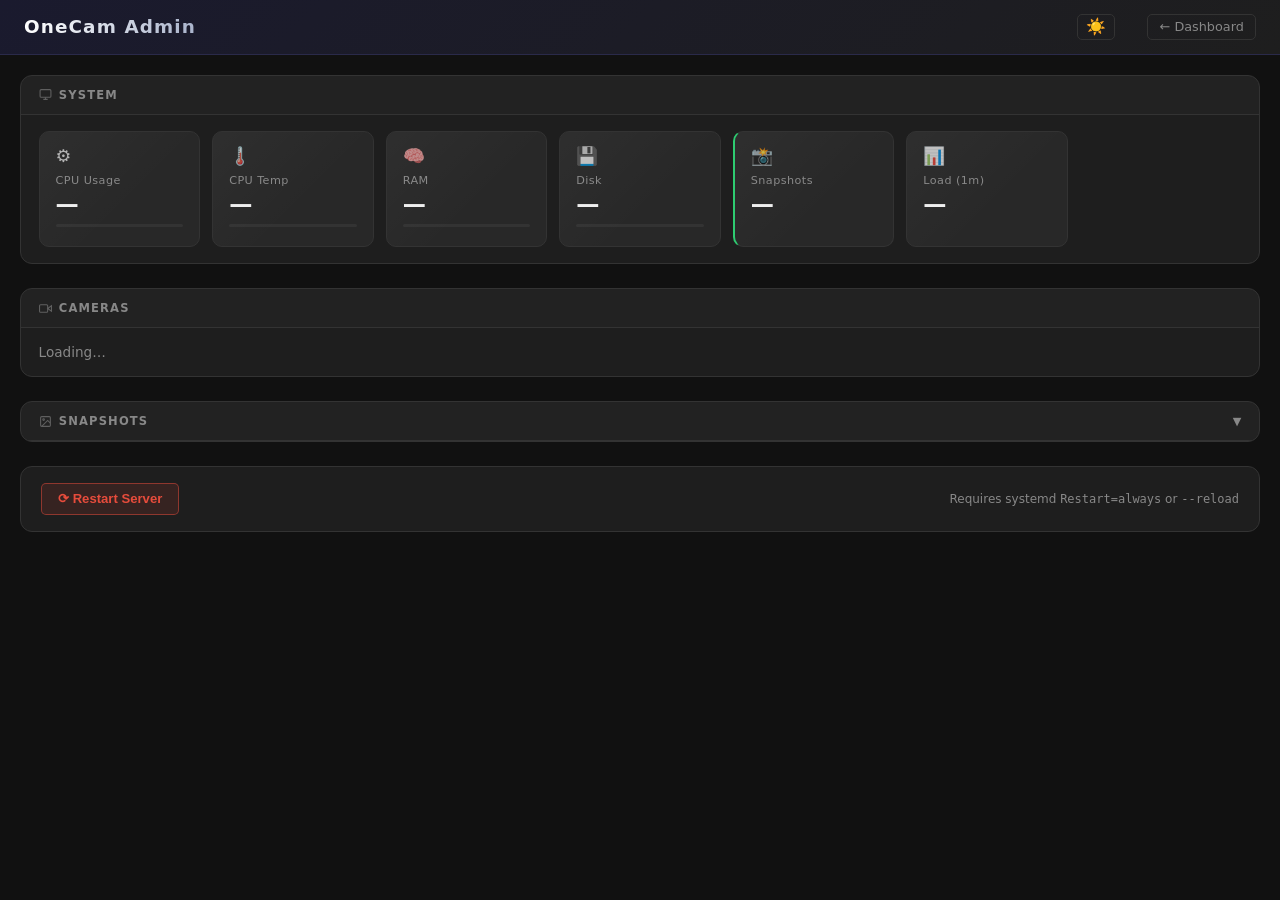
==== static/admin.html @ e2953ec1 "feat: Add admin panel with system metrics, camera status, and snapshot management Serves at /admin —" ====
<!DOCTYPE html>
<html lang="en">
<head>
  <meta charset="UTF-8" />
  <meta name="viewport" content="width=device-width, initial-scale=1.0" />
  <title>OneCam Admin</title>
  <link rel="stylesheet" href="style.css" />
  <style>
    body { display: flex; flex-direction: column; min-height: 100vh; }

    header {
      background: linear-gradient(135deg, #1a1a2e 0%, var(--surface) 100%);
      border-bottom: 1px solid #2a2a4a;
      padding: 0.85rem 1.5rem;
    }
    html.light header { background: linear-gradient(135deg, #e8eaf6 0%, var(--surface) 100%); border-color: #c5c9e0; }
    header h1 {
      font-size: 1.15rem; font-weight: 700; letter-spacing: 0.06em;
      background: linear-gradient(90deg, #fff 0%, #aab4cc 100%);
      -webkit-background-clip: text; -webkit-text-fill-color: transparent; background-clip: text;
    }
    html.light header h1 { background: linear-gradient(90deg, #1a1a2e 0%, #4a5080 100%); -webkit-background-clip: text; background-clip: text; }

    .nav-link {
      font-size: 0.8rem; color: var(--muted); text-decoration: none;
      padding: 0.3rem 0.7rem; border: 1px solid var(--border); border-radius: 5px;
      transition: color 0.15s, border-color 0.15s;
    }
    .nav-link:hover { color: var(--text); border-color: #555; }

    .theme-btn {
      background: none; border: 1px solid var(--border); border-radius: 5px;
      padding: 0.25rem 0.5rem; cursor: pointer; font-size: 1rem; line-height: 1;
      color: var(--muted); transition: border-color 0.15s;
    }
    .theme-btn:hover { border-color: #555; background: none; }

    main { flex: 1; padding: 1.25rem; display: flex; flex-direction: column; gap: 1.5rem; }

    /* ── Panels ──────────────────────────────────────────────────────────────── */
    .panel { background: var(--surface); border: 1px solid var(--border); border-radius: 12px; overflow: hidden; }
    .panel-header {
      display: flex; align-items: center; justify-content: space-between;
      padding: 0.75rem 1.1rem; border-bottom: 1px solid var(--border);
      background: rgba(255,255,255,0.02);
    }
    .panel-header.collapsible { cursor: pointer; }
    .panel-header.collapsible:hover { background: rgba(255,255,255,0.04); }
    .panel-title {
      font-size: 0.72rem; font-weight: 700; letter-spacing: 0.1em;
      text-transform: uppercase; color: var(--muted);
      display: flex; align-items: center; gap: 0.45rem;
    }
    .panel-title svg { opacity: 0.6; }
    .panel-body { padding: 1rem 1.1rem; }
    .chevron { font-size: 0.7rem; color: var(--muted); }

    /* ── Metric tiles ────────────────────────────────────────────────────────── */
    .metrics-grid { display: grid; grid-template-columns: repeat(auto-fill, minmax(150px, 1fr)); gap: 0.75rem; }
    .metric-tile {
      background: var(--surface2); border: 1px solid var(--border); border-radius: 10px;
      padding: 0.9rem 1rem; position: relative; overflow: hidden; transition: border-color 0.2s;
    }
    .metric-tile::before {
      content: ''; position: absolute; inset: 0;
      background: linear-gradient(135deg, rgba(255,255,255,0.03) 0%, transparent 60%);
      pointer-events: none;
    }
    .metric-tile .icon { font-size: 1.1rem; margin-bottom: 0.5rem; display: block; opacity: 0.7; }
    .metric-tile .label { font-size: 0.7rem; color: var(--muted); margin-bottom: 0.3rem; letter-spacing: 0.04em; }
    .metric-tile .value { font-size: 1.45rem; font-weight: 700; font-variant-numeric: tabular-nums; line-height: 1; }
    .metric-tile .sub { font-size: 0.7rem; color: var(--muted); margin-top: 0.3rem; }
    .metric-bar { height: 3px; background: var(--border); border-radius: 2px; margin-top: 0.55rem; overflow: hidden; }
    .metric-bar-fill { height: 100%; border-radius: 2px; background: var(--green); transition: width 0.6s ease, background 0.4s; }
    .metric-bar-fill.warn { background: var(--yellow); }
    .metric-bar-fill.crit { background: var(--accent); }
    .metric-tile.crit  { border-left: 2px solid var(--accent); }
    .metric-tile.warn  { border-left: 2px solid var(--yellow); }
    .metric-tile.ok    { border-left: 2px solid var(--green); }

    /* Storage warning */
    .storage-warning {
      display: none; margin-top: 0.75rem;
      background: rgba(231,76,60,0.1); border: 1px solid rgba(231,76,60,0.4);
      border-radius: 8px; padding: 0.6rem 1rem;
      font-size: 0.82rem; color: var(--accent);
      display: flex; align-items: center; gap: 0.5rem;
    }
    .storage-warning.hidden { display: none !important; }

    /* ── Camera cards ────────────────────────────────────────────────────────── */
    .cam-cards { display: grid; grid-template-columns: repeat(auto-fill, minmax(300px, 1fr)); gap: 0.85rem; }
    .cam-card {
      background: var(--surface2); border: 1px solid var(--border); border-radius: 10px;
      overflow: hidden; transition: border-color 0.2s, transform 0.15s;
    }
    .cam-card:hover { transform: translateY(-1px); }
    .cam-card.online  { border-left: 3px solid var(--green); }
    .cam-card.offline { border-left: 3px solid var(--accent); }
    .cam-card-header {
      display: flex; align-items: center; gap: 0.6rem;
      padding: 0.65rem 0.9rem; border-bottom: 1px solid var(--border);
      background: rgba(255,255,255,0.02);
    }
    .status-ring {
      width: 10px; height: 10px; border-radius: 50%; flex-shrink: 0;
      background: var(--muted); transition: background 0.3s;
    }
    .status-ring.online  { background: var(--green); box-shadow: 0 0 0 3px rgba(46,204,113,0.15); }
    .status-ring.offline { background: var(--accent); box-shadow: 0 0 0 3px rgba(231,76,60,0.15); }
    .cam-name { font-weight: 600; font-size: 0.88rem; flex: 1; }
    .cam-badge { font-size: 0.65rem; padding: 0.12rem 0.45rem; border-radius: 10px; font-weight: 600; letter-spacing: 0.04em; }
    .cam-badge.online  { background: rgba(46,204,113,0.15); color: var(--green); }
    .cam-badge.offline { background: rgba(231,76,60,0.15);  color: var(--accent); }

    /* Camera preview thumbnail */
    .cam-preview {
      width: 100%; aspect-ratio: 4/3; object-fit: cover;
      display: block; background: #000;
      border-bottom: 1px solid var(--border);
    }
    .cam-preview-placeholder {
      width: 100%; aspect-ratio: 4/3; background: var(--bg);
      display: flex; align-items: center; justify-content: center;
      color: var(--muted); font-size: 0.78rem;
      border-bottom: 1px solid var(--border);
    }

    .cam-body { padding: 0.75rem 0.9rem; }
    .cam-stats { display: grid; grid-template-columns: 1fr 1fr; gap: 0.35rem 0.75rem; font-size: 0.78rem; margin-bottom: 0.75rem; }
    .cam-stat-label { color: var(--muted); }
    .cam-stat-value { color: var(--text); font-variant-numeric: tabular-nums; }

    /* ── Snapshots ───────────────────────────────────────────────────────────── */
    .snap-toolbar { display: flex; flex-wrap: wrap; gap: 0.5rem; align-items: center; margin-bottom: 0.85rem; }
    .snap-toolbar select { width: auto; }
    .snap-grid { display: grid; grid-template-columns: repeat(auto-fill, minmax(130px, 1fr)); gap: 0.6rem; }
    .snap-item { position: relative; aspect-ratio: 4/3; border-radius: 7px; overflow: hidden; border: 1px solid var(--border); cursor: pointer; background: var(--surface2); }
    .snap-item img { width: 100%; height: 100%; object-fit: cover; display: block; transition: transform 0.2s; }
    .snap-item:hover img { transform: scale(1.04); }
    .snap-item-overlay { position: absolute; inset: 0; background: linear-gradient(to top, rgba(0,0,0,0.75) 0%, transparent 50%); opacity: 0; transition: opacity 0.2s; display: flex; flex-direction: column; justify-content: flex-end; padding: 0.4rem 0.5rem; }
    .snap-item:hover .snap-item-overlay { opacity: 1; }
    .snap-item-ts  { font-size: 0.65rem; color: #ddd; }
    .snap-item-cam { font-size: 0.6rem;  color: var(--muted); }
    .snap-empty { color: var(--muted); font-size: 0.85rem; padding: 2rem 0; text-align: center; }

    /* ── Buttons ─────────────────────────────────────────────────────────────── */
    .btn-danger { background: rgba(231,76,60,0.1); border-color: rgba(231,76,60,0.4); color: var(--accent); }
    .btn-danger:hover { background: rgba(231,76,60,0.2); border-color: var(--accent); }

    /* ── Footer ──────────────────────────────────────────────────────────────── */
    .admin-footer {
      background: var(--surface); border: 1px solid var(--border); border-radius: 12px;
      padding: 1rem 1.25rem; display: flex; align-items: center; gap: 1rem;
    }
    .btn-restart { background: rgba(231,76,60,0.12); border: 1px solid rgba(231,76,60,0.5); color: var(--accent); font-weight: 600; padding: 0.45rem 1rem; }
    .btn-restart:hover { background: rgba(231,76,60,0.22); border-color: var(--accent); }

    /* ── Banner ──────────────────────────────────────────────────────────────── */
    #banner { display: none; position: fixed; top: 0; left: 0; right: 0; padding: 0.65rem 1rem; text-align: center; font-size: 0.85rem; font-weight: 500; z-index: 999; animation: slideDown 0.2s ease; }
    @keyframes slideDown { from { transform: translateY(-100%); opacity: 0; } to { transform: translateY(0); opacity: 1; } }
    #banner.info  { background: #1a2a1a; border-bottom: 2px solid var(--green); color: var(--green); }
    #banner.error { background: #2a1a1a; border-bottom: 2px solid var(--accent); color: var(--accent); }
    #banner.visible { display: block; }

    /* ── Misc ────────────────────────────────────────────────────────────────── */
    .last-updated { font-size: 0.72rem; color: var(--muted); font-variant-numeric: tabular-nums; }
    .last-updated.stale { color: var(--yellow); }
    @keyframes fadeIn { from { opacity: 0; transform: translateY(4px); } to { opacity: 1; transform: translateY(0); } }
    .fade-in { animation: fadeIn 0.25s ease; }

    @media (max-width: 600px) {
      main { padding: 0.75rem; gap: 1rem; }
      .metrics-grid { grid-template-columns: repeat(2, 1fr); }
      .cam-cards { grid-template-columns: 1fr; }
      .slider-grid { grid-template-columns: 1fr; }
    }
  </style>
</head>
<body>

<div id="banner"></div>

<header>
  <h1>OneCam Admin</h1>
  <div style="display:flex;align-items:center;gap:2rem;">
    <span id="uptime" style="font-size:0.78rem;color:var(--muted);font-variant-numeric:tabular-nums;"></span>
    <button class="theme-btn" onclick="toggleTheme()" title="Toggle light/dark mode">🌙</button>
    <a class="nav-link" href="/ui/">← Dashboard</a>
  </div>
</header>

<main>

  <!-- System -->
  <div class="panel">
    <div class="panel-header">
      <span class="panel-title">
        <svg width="13" height="13" viewBox="0 0 24 24" fill="none" stroke="currentColor" stroke-width="2"><rect x="2" y="3" width="20" height="14" rx="2"/><path d="M8 21h8M12 17v4"/></svg>
        System
      </span>
      <span class="last-updated" id="system-updated"></span>
    </div>
    <div class="panel-body">
      <div class="metrics-grid">
        <div class="metric-tile" id="tile-cpu">
          <span class="icon">⚙️</span>
          <div class="label">CPU Usage</div>
          <div class="value" id="m-cpu">—</div>
          <div class="metric-bar"><div class="metric-bar-fill" id="bar-cpu" style="width:0%"></div></div>
        </div>
        <div class="metric-tile" id="tile-temp">
          <span class="icon">🌡️</span>
          <div class="label">CPU Temp</div>
          <div class="value" id="m-temp">—</div>
          <div class="metric-bar"><div class="metric-bar-fill" id="bar-temp" style="width:0%"></div></div>
        </div>
        <div class="metric-tile" id="tile-ram">
          <span class="icon">🧠</span>
          <div class="label">RAM</div>
          <div class="value" id="m-ram">—</div>
          <div class="metric-bar"><div class="metric-bar-fill" id="bar-ram" style="width:0%"></div></div>
          <div class="sub" id="m-ram-sub"></div>
        </div>
        <div class="metric-tile" id="tile-disk">
          <span class="icon">💾</span>
          <div class="label">Disk</div>
          <div class="value" id="m-disk">—</div>
          <div class="metric-bar"><div class="metric-bar-fill" id="bar-disk" style="width:0%"></div></div>
          <div class="sub" id="m-disk-sub"></div>
        </div>
        <div class="metric-tile ok" id="tile-snaps">
          <span class="icon">📸</span>
          <div class="label">Snapshots</div>
          <div class="value" id="m-snaps">—</div>
          <div class="sub" id="m-snaps-sub"></div>
        </div>
        <div class="metric-tile" id="tile-load">
          <span class="icon">📊</span>
          <div class="label">Load (1m)</div>
          <div class="value" id="m-load">—</div>
        </div>
      </div>
      <div class="storage-warning hidden" id="storage-warning">
        ⚠️ <span id="storage-warning-msg"></span>
      </div>
    </div>
  </div>

  <!-- Cameras -->
  <div class="panel">
    <div class="panel-header">
      <span class="panel-title">
        <svg width="13" height="13" viewBox="0 0 24 24" fill="none" stroke="currentColor" stroke-width="2"><path d="M23 7l-7 5 7 5V7z"/><rect x="1" y="5" width="15" height="14" rx="2"/></svg>
        Cameras
      </span>
      <span class="last-updated" id="cameras-updated"></span>
    </div>
    <div class="panel-body">
      <div class="cam-cards" id="cam-cards">
        <div style="color:var(--muted);font-size:0.85rem;">Loading…</div>
      </div>
    </div>
  </div>

  <!-- Snapshots -->
  <div class="panel">
    <div class="panel-header collapsible" onclick="togglePanel('snap')">
      <span class="panel-title">
        <svg width="13" height="13" viewBox="0 0 24 24" fill="none" stroke="currentColor" stroke-width="2"><rect x="3" y="3" width="18" height="18" rx="2"/><circle cx="8.5" cy="8.5" r="1.5"/><polyline points="21 15 16 10 5 21"/></svg>
        Snapshots
      </span>
      <div style="display:flex;align-items:center;gap:1rem;">
        <span id="snap-count-header" style="font-size:0.72rem;color:var(--muted)"></span>
        <span class="chevron" id="snap-chevron">▼</span>
      </div>
    </div>
    <div id="snap-body" class="panel-body" style="display:none;">
      <div class="snap-toolbar">
        <select id="snap-filter"><option value="">All cameras</option></select>
        <select id="snap-limit">
          <option value="50">50</option>
          <option value="100" selected>100</option>
          <option value="200">200</option>
        </select>
        <button onclick="deleteSnapshots(null, 7)">Delete &gt; 7 days</button>
        <button class="btn-danger" onclick="deleteSnapshots()">Delete all</button>
      </div>
      <div class="snap-grid" id="snap-grid"></div>
    </div>
  </div>

  <!-- Footer -->
  <div class="admin-footer">
    <button class="btn-restart" onclick="restartServer()">⟳ Restart Server</button>
    <span id="restart-status"></span>
    <span style="margin-left:auto;font-size:0.75rem;color:var(--muted)">Requires systemd <code>Restart=always</code> or <code>--reload</code></span>
  </div>

</main>

<script>
  // ── Theme ────────────────────────────────────────────────────────────────────
  const _theme = localStorage.getItem('admin-theme') || 'dark';
  if (_theme === 'light') document.documentElement.classList.add('light');
  document.querySelector('.theme-btn').textContent = _theme === 'light' ? '🌙' : '☀️';

  function toggleTheme() {
    const isLight = document.documentElement.classList.toggle('light');
    localStorage.setItem('admin-theme', isLight ? 'light' : 'dark');
    document.querySelector('.theme-btn').textContent = isLight ? '🌙' : '☀️';
  }

  // ── Last-updated tracker ─────────────────────────────────────────────────────
  const _lastUpdated = {};
  function markUpdated(id) { _lastUpdated[id] = Date.now(); }
  function tickUpdated() {
    for (const [id, ts] of Object.entries(_lastUpdated)) {
      const el = document.getElementById(id + '-updated');
      if (!el) continue;
      const secs = Math.floor((Date.now() - ts) / 1000);
      el.textContent = secs < 5 ? 'just now' : secs < 60 ? `${secs}s ago` : `${Math.floor(secs/60)}m ago`;
      el.className = 'last-updated' + (secs > 45 ? ' stale' : '');
    }
  }
  setInterval(tickUpdated, 1000);

  // ── Panel collapse ───────────────────────────────────────────────────────────
  function togglePanel(id) {
    const body    = document.getElementById(id + '-body');
    const chevron = document.getElementById(id + '-chevron');
    const open = body.style.display === 'none';
    body.style.display = open ? '' : 'none';
    chevron.textContent = open ? '▲' : '▼';
  }

  // ── Metric helpers ───────────────────────────────────────────────────────────
  function setMetric(id, barId, tileId, value, warnAt, critAt, unit = '%') {
    document.getElementById(id).textContent = value + unit;
    const bar = document.getElementById(barId), tile = document.getElementById(tileId);
    bar.style.width = Math.min(value, 100) + '%';
    const cls = value >= critAt ? 'crit' : value >= warnAt ? 'warn' : '';
    bar.className = 'metric-bar-fill' + (cls ? ' ' + cls : '');
    tile.className = 'metric-tile' + (cls ? ' ' + cls : ' ok');
  }

  // ── System ───────────────────────────────────────────────────────────────────
  async function loadSystem() {
    try {
      const d = await fetch('/api/admin/system').then(r => r.json());
      setMetric('m-cpu',  'bar-cpu',  'tile-cpu',  d.cpu_percent,  60, 85);
      setMetric('m-temp', 'bar-temp', 'tile-temp', d.cpu_temp_c ?? 0, 65, 80, d.cpu_temp_c != null ? '°C' : '');
      if (d.cpu_temp_c == null) document.getElementById('m-temp').textContent = 'N/A';
      setMetric('m-ram',  'bar-ram',  'tile-ram',  d.ram_percent,  70, 90);
      document.getElementById('m-ram-sub').textContent = `${d.ram_used_mb} / ${d.ram_total_mb} MB`;
      setMetric('m-disk', 'bar-disk', 'tile-disk', d.disk_percent, 75, 90);
      document.getElementById('m-disk-sub').textContent = `${d.disk_used_gb} / ${d.disk_total_gb} GB`;
      document.getElementById('m-snaps').textContent    = d.snapshots_count;
      document.getElementById('m-snaps-sub').textContent = d.snapshots_size_mb + ' MB';
      document.getElementById('m-load').textContent     = d.load_avg_1m;

      const h = Math.floor(d.uptime_seconds / 3600);
      const m = Math.floor((d.uptime_seconds % 3600) / 60);
      document.getElementById('uptime').textContent = `up ${h}h ${m}m`;

      // Storage warning
      const warn = document.getElementById('storage-warning');
      const msgs = [];
      if (d.disk_percent >= 85) msgs.push(`Disk at ${d.disk_percent}% — consider freeing space`);
      if (d.snapshots_size_mb >= 500) msgs.push(`Snapshots using ${d.snapshots_size_mb} MB`);
      if (msgs.length) {
        document.getElementById('storage-warning-msg').textContent = msgs.join(' · ');
        warn.classList.remove('hidden');
      } else {
        warn.classList.add('hidden');
      }
      markUpdated('system');
    } catch {}
  }

  // ── Cameras ──────────────────────────────────────────────────────────────────
  async function loadCameras() {
    try {
      const cams = await fetch('/api/admin/cameras/status').then(r => r.json());
      const sel = document.getElementById('snap-filter');
      const existing = new Set([...sel.options].map(o => o.value).filter(Boolean));
      cams.forEach(c => {
        if (!existing.has(c.id)) {
          const o = document.createElement('option');
          o.value = c.id; o.textContent = c.label; sel.appendChild(o);
        }
      });
      markUpdated('cameras');
      document.getElementById('cam-cards').innerHTML = cams.map(c => {
        const cls  = c.reachable ? 'online' : 'offline';
        const lat  = c.latency_ms != null ? c.latency_ms + ' ms' : '—';
        const last = c.motion_last_at ? formatTs(c.motion_last_at) : 'Never';
        const preview = c.reachable
          ? `<img class="cam-preview" src="/api/snapshot/${c.id}?t=${Date.now()}" alt="Preview" onerror="this.outerHTML='<div class=cam-preview-placeholder>No preview</div>'">`
          : `<div class="cam-preview-placeholder">Offline</div>`;
        return `
          <div class="cam-card ${cls} fade-in">
            <div class="cam-card-header">
              <span class="status-ring ${cls}"></span>
              <span class="cam-name">${c.label}</span>
              <span class="cam-badge ${cls}">${c.reachable ? 'Online' : 'Offline'}</span>
            </div>
            ${preview}
            <div class="cam-body">
              <div class="cam-stats">
                <span class="cam-stat-label">IP</span>         <span class="cam-stat-value">${c.ip}</span>
                <span class="cam-stat-label">Latency</span>    <span class="cam-stat-value">${lat}</span>
                <span class="cam-stat-label">Viewers</span>    <span class="cam-stat-value">${c.subscribers}</span>
                <span class="cam-stat-label">Motion events</span> <span class="cam-stat-value">${c.motion_events_total}</span>
                <span class="cam-stat-label">Last motion</span><span class="cam-stat-value">${last}</span>
              </div>
              <button onclick="pingCamera('${c.id}', this)">Ping</button>
            </div>
          </div>`;
      }).join('');
    } catch {}
  }

  // ── Snapshots ────────────────────────────────────────────────────────────────
  async function loadSnapshots() {
    const camId = document.getElementById('snap-filter').value;
    const limit = document.getElementById('snap-limit').value;
    const params = new URLSearchParams({ limit });
    if (camId) params.set('camera_id', camId);
    try {
      const d = await fetch('/api/admin/snapshots?' + params).then(r => r.json());
      document.getElementById('snap-count-header').textContent = `${d.total} files · ${d.size_mb} MB`;
      const grid = document.getElementById('snap-grid');
      if (!d.files.length) { grid.innerHTML = '<div class="snap-empty">No snapshots yet</div>'; return; }
      grid.innerHTML = d.files.map(f => `
        <div class="snap-item fade-in" onclick="window.open('${f.url}','_blank')">
          <img src="${f.url}" loading="lazy" alt="${f.filename}" />
          <div class="snap-item-overlay">
            <div class="snap-item-ts">${f.timestamp ? formatTs(f.timestamp) : ''}</div>
            <div class="snap-item-cam">${f.camera_id || ''}</div>
          </div>
        </div>`).join('');
    } catch {}
  }

  // ── Actions ──────────────────────────────────────────────────────────────────
  async function pingCamera(camId, btn) {
    btn.disabled = true; btn.textContent = '…';
    try {
      const cams = await fetch('/api/admin/cameras/status').then(r => r.json());
      const cam = cams.find(c => c.id === camId);
      btn.textContent = cam?.reachable ? `${cam.latency_ms} ms ✓` : 'Offline';
    } catch { btn.textContent = 'Error'; }
    setTimeout(() => { btn.disabled = false; btn.textContent = 'Ping'; }, 3000);
  }

  async function deleteSnapshots(camId = null, olderThanDays = null) {
    const msg = olderThanDays ? `Delete snapshots older than ${olderThanDays} days?`
      : camId ? `Delete all snapshots for "${camId}"?` : 'Delete ALL snapshots? This cannot be undone.';
    if (!confirm(msg)) return;
    const params = new URLSearchParams();
    if (camId) params.set('camera_id', camId);
    if (olderThanDays) params.set('older_than_days', olderThanDays);
    const r = await fetch('/api/admin/snapshots?' + params, { method: 'DELETE' });
    const d = await r.json();
    showBanner(`Deleted ${d.deleted} snapshot(s)`, 'info');
    loadSnapshots(); loadSystem();
  }

  async function restartServer() {
    if (!confirm('Restart the OneCam server?\n\nRequires systemd Restart=always or --reload to auto-recover.')) return;
    document.getElementById('restart-status').textContent = 'Restarting…';
    try { await fetch('/api/admin/restart', { method: 'POST' }); } catch {}
    showBanner('Restarting — waiting for server…', 'info');
    const poll = setInterval(async () => {
      try {
        if ((await fetch('/health')).ok) {
          clearInterval(poll);
          document.getElementById('restart-status').textContent = '';
          showBanner('Server is back online ✓', 'info');
          setTimeout(hideBanner, 4000);
          loadSystem(); loadCameras();
        }
      } catch {}
    }, 2000);
  }

  // ── Helpers ──────────────────────────────────────────────────────────────────
  function formatTs(ts) {
    if (!ts || ts.length < 15) return ts;
    return `${ts.slice(6,8)}/${ts.slice(4,6)}/${ts.slice(0,4)} ${ts.slice(9,11)}:${ts.slice(11,13)}`;
  }

  function showBanner(msg, type = 'info') {
    const b = document.getElementById('banner');
    b.textContent = msg; b.className = `visible ${type}`;
  }
  function hideBanner() { document.getElementById('banner').className = ''; }

  // ── Init ─────────────────────────────────────────────────────────────────────
  document.getElementById('snap-filter').addEventListener('change', loadSnapshots);
  document.getElementById('snap-limit').addEventListener('change', loadSnapshots);

  async function init() {
    await Promise.all([loadSystem(), loadCameras(), loadSnapshots()]);
    setInterval(loadSystem,  30_000);
    setInterval(loadCameras, 60_000);
  }

  init();
</script>
</body>
</html>
---- static/style.css ----
:root {
  --bg: #111;
  --surface: #1e1e1e;
  --surface2: #282828;
  --border: #333;
  --accent: #e74c3c;
  --text: #eee;
  --muted: #888;
  --green: #2ecc71;
  --yellow: #f39c12;
}

html.light {
  --bg: #f4f4f5;
  --surface: #ffffff;
  --surface2: #f0f0f1;
  --border: #ddd;
  --text: #111;
  --muted: #777;
}

* { box-sizing: border-box; margin: 0; padding: 0; }

body {
  background: var(--bg);
  color: var(--text);
  font-family: system-ui, -apple-system, sans-serif;
  min-height: 100vh;
}

/* ── Header ─────────────────────────────────────────────────────────────── */
header {
  display: flex;
  align-items: center;
  justify-content: space-between;
  padding: 0.75rem 1.25rem;
  background: var(--surface);
  border-bottom: 1px solid var(--border);
  position: sticky;
  top: 0;
  z-index: 10;
}

header h1 {
  font-size: 1.1rem;
  font-weight: 600;
  letter-spacing: 0.05em;
}

#conn-status {
  display: flex;
  align-items: center;
  gap: 0.4rem;
  font-size: 0.8rem;
  color: var(--muted);
}

#conn-status .dot {
  width: 8px;
  height: 8px;
  border-radius: 50%;
  background: var(--muted);
}

#conn-status.connected .dot  { background: var(--green); }
#conn-status.connected       { color: var(--green); }
#conn-status.disconnected .dot { background: var(--accent); }
#conn-status.disconnected    { color: var(--accent); }

/* ── Camera Grid ─────────────────────────────────────────────────────────── */
#grid {
  display: grid;
  grid-template-columns: repeat(auto-fill, minmax(480px, 1fr));
  gap: 1rem;
  padding: 1rem;
}

.card {
  background: var(--surface);
  border: 1px solid var(--border);
  border-radius: 10px;
  overflow: hidden;
  transition: border-color 0.3s;
}

.card.motion-active { border-color: var(--accent); }

/* ── Card Header ─────────────────────────────────────────────────────────── */
.card-header {
  display: flex;
  align-items: center;
  justify-content: space-between;
  padding: 0.55rem 0.9rem;
}

.card-label { font-size: 0.9rem; font-weight: 500; }

.cam-status {
  font-size: 0.7rem;
  padding: 0.15rem 0.5rem;
  border-radius: 10px;
  background: var(--surface2);
  color: var(--muted);
}

.cam-status.live  { color: var(--green); }
.cam-status.offline { color: var(--accent); }

/* ── Stream Area ─────────────────────────────────────────────────────────── */
.stream-wrap {
  position: relative;
  background: #000;
  aspect-ratio: 4 / 3;
}

.stream {
  width: 100%;
  height: 100%;
  object-fit: contain;
  display: block;
}

.offline-overlay {
  display: none;
  position: absolute;
  inset: 0;
  background: rgba(0, 0, 0, 0.75);
  flex-direction: column;
  align-items: center;
  justify-content: center;
  gap: 0.8rem;
  color: var(--muted);
  font-size: 0.9rem;
}

.offline-overlay.visible { display: flex; }

.motion-badge {
  position: absolute;
  top: 10px;
  right: 10px;
  background: var(--accent);
  color: #fff;
  padding: 0.2rem 0.6rem;
  border-radius: 5px;
  font-size: 0.72rem;
  font-weight: 700;
  letter-spacing: 0.04em;
  animation: pulse 0.9s infinite;
  display: none;
}

@keyframes pulse {
  0%, 100% { opacity: 1; }
  50%       { opacity: 0.4; }
}

/* ── Card Footer ─────────────────────────────────────────────────────────── */
.card-footer {
  display: flex;
  gap: 0.5rem;
  padding: 0.55rem 0.9rem;
  border-top: 1px solid var(--border);
}

/* ── Controls Panel ─────────────────────────────────────────────────────── */
.controls {
  border-top: 1px solid var(--border);
  padding: 0.75rem 0.9rem;
  display: none;
  flex-direction: column;
  gap: 0.65rem;
}

.controls.open { display: flex; }

.ctrl-row {
  display: flex;
  align-items: center;
  justify-content: space-between;
  gap: 0.5rem;
}

.ctrl-row label {
  font-size: 0.8rem;
  color: var(--muted);
  white-space: nowrap;
  min-width: 90px;
}

.ctrl-row select,
.ctrl-row input[type="range"] {
  flex: 1;
}

/* ── Buttons ─────────────────────────────────────────────────────────────── */
button {
  background: var(--surface2);
  color: var(--text);
  border: 1px solid var(--border);
  padding: 0.35rem 0.75rem;
  border-radius: 5px;
  cursor: pointer;
  font-size: 0.82rem;
  transition: background 0.15s;
}

button:hover { background: #383838; }

select, input[type="range"] {
  background: var(--surface2);
  color: var(--text);
  border: 1px solid var(--border);
  padding: 0.25rem 0.4rem;
  border-radius: 4px;
  font-size: 0.8rem;
}

/* ── Alert Bar ───────────────────────────────────────────────────────────── */
#alert-bar {
  position: fixed;
  bottom: 1rem;
  right: 1rem;
  width: 300px;
  display: flex;
  flex-direction: column;
  gap: 0.5rem;
  z-index: 200;
}

.alert {
  background: var(--surface);
  border-left: 3px solid var(--accent);
  border-radius: 5px;
  padding: 0.55rem 0.75rem;
  font-size: 0.82rem;
  display: flex;
  justify-content: space-between;
  align-items: center;
  animation: slideIn 0.2s ease;
}

@keyframes slideIn {
  from { opacity: 0; transform: translateX(20px); }
  to   { opacity: 1; transform: translateX(0); }
}

.alert a { color: var(--accent); text-decoration: none; margin-left: 0.5rem; }
.alert a:hover { text-decoration: underline; }

/* ── Empty State ─────────────────────────────────────────────────────────── */
#empty {
  display: none;
  padding: 4rem 1rem;
  text-align: center;
  color: var(--muted);
}

/* ── Responsive ──────────────────────────────────────────────────────────── */
@media (max-width: 520px) {
  #grid { grid-template-columns: 1fr; padding: 0.5rem; }
}
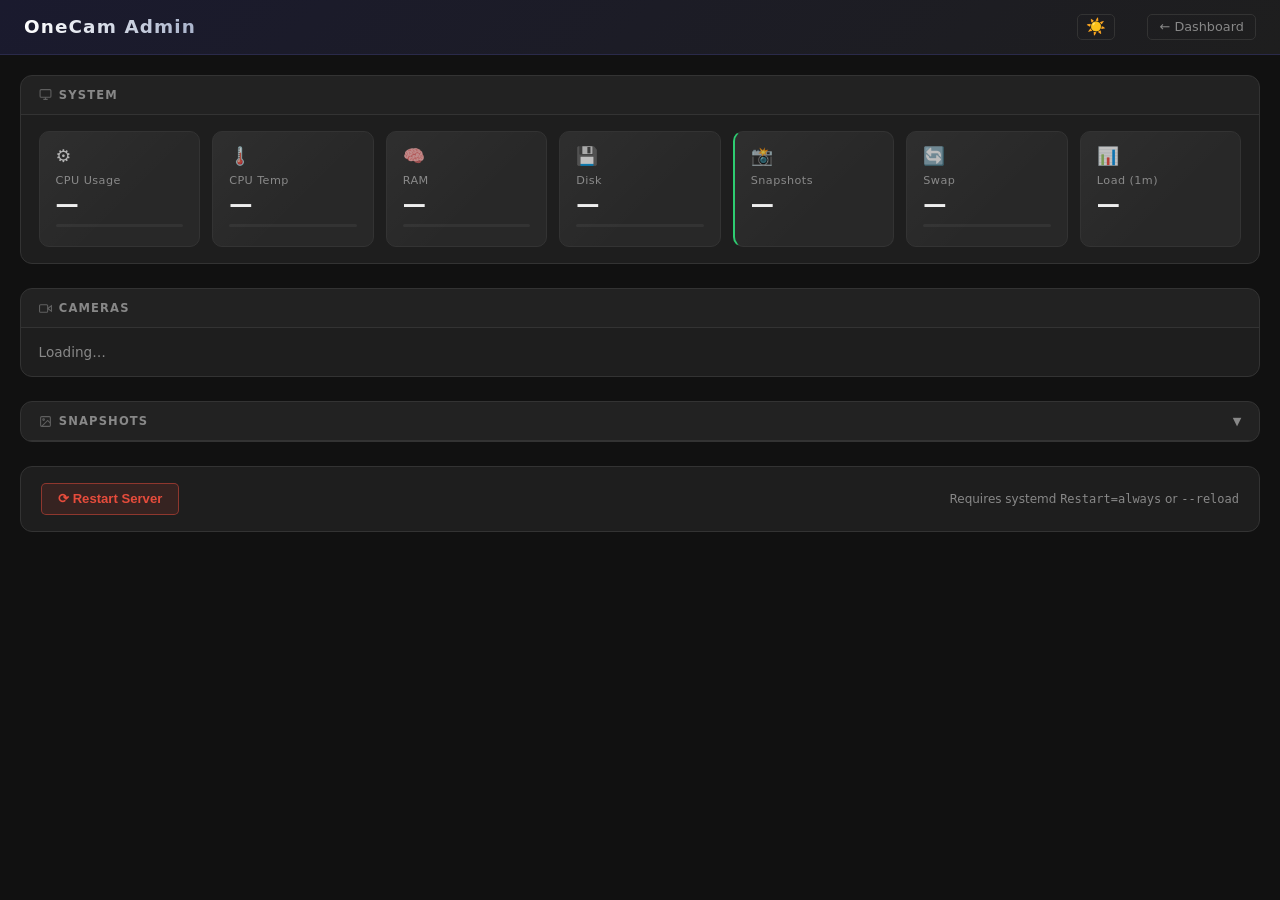
==== commit 63482445: "fix: Recover stale streams and improve admin panel Abrupt camera disconnects hung indefinitely due t" ====
--- a/static/admin.html
+++ b/static/admin.html
@@ -80,7 +80,7 @@
 
     /* Storage warning */
     .storage-warning {
-      display: none; margin-top: 0.75rem;
+      margin-top: 0.75rem;
       background: rgba(231,76,60,0.1); border: 1px solid rgba(231,76,60,0.4);
       border-radius: 8px; padding: 0.6rem 1rem;
       font-size: 0.82rem; color: var(--accent);
@@ -134,7 +134,7 @@
     /* ── Snapshots ───────────────────────────────────────────────────────────── */
     .snap-toolbar { display: flex; flex-wrap: wrap; gap: 0.5rem; align-items: center; margin-bottom: 0.85rem; }
     .snap-toolbar select { width: auto; }
-    .snap-grid { display: grid; grid-template-columns: repeat(auto-fill, minmax(130px, 1fr)); gap: 0.6rem; }
+    .snap-grid { display: grid; grid-template-columns: repeat(auto-fill, minmax(130px, 1fr)); gap: 0.6rem; max-height: 520px; overflow-y: auto; padding-right: 0.25rem; }
     .snap-item { position: relative; aspect-ratio: 4/3; border-radius: 7px; overflow: hidden; border: 1px solid var(--border); cursor: pointer; background: var(--surface2); }
     .snap-item img { width: 100%; height: 100%; object-fit: cover; display: block; transition: transform 0.2s; }
     .snap-item:hover img { transform: scale(1.04); }
@@ -143,6 +143,14 @@
     .snap-item-ts  { font-size: 0.65rem; color: #ddd; }
     .snap-item-cam { font-size: 0.6rem;  color: var(--muted); }
     .snap-empty { color: var(--muted); font-size: 0.85rem; padding: 2rem 0; text-align: center; }
+    .snap-delete {
+      position: absolute; top: 4px; right: 4px;
+      width: 20px; height: 20px; border-radius: 50%; padding: 0;
+      background: rgba(0,0,0,0.65); border: none; color: #fff;
+      font-size: 0.6rem; cursor: pointer; display: flex; align-items: center; justify-content: center;
+      opacity: 0; transition: opacity 0.15s;
+    }
+    .snap-item:hover .snap-delete { opacity: 1; }
 
     /* ── Buttons ─────────────────────────────────────────────────────────────── */
     .btn-danger { background: rgba(231,76,60,0.1); border-color: rgba(231,76,60,0.4); color: var(--accent); }
@@ -234,6 +242,13 @@
           <div class="label">Snapshots</div>
           <div class="value" id="m-snaps">—</div>
           <div class="sub" id="m-snaps-sub"></div>
+        </div>
+        <div class="metric-tile" id="tile-swap">
+          <span class="icon">🔄</span>
+          <div class="label">Swap</div>
+          <div class="value" id="m-swap">—</div>
+          <div class="metric-bar"><div class="metric-bar-fill" id="bar-swap" style="width:0%"></div></div>
+          <div class="sub" id="m-swap-sub"></div>
         </div>
         <div class="metric-tile" id="tile-load">
           <span class="icon">📊</span>
@@ -283,6 +298,7 @@
           <option value="100" selected>100</option>
           <option value="200">200</option>
         </select>
+        <button onclick="loadSnapshots()">Refresh</button>
         <button onclick="deleteSnapshots(null, 7)">Delete &gt; 7 days</button>
         <button class="btn-danger" onclick="deleteSnapshots()">Delete all</button>
       </div>
@@ -349,19 +365,23 @@
     try {
       const d = await fetch('/api/admin/system').then(r => r.json());
       setMetric('m-cpu',  'bar-cpu',  'tile-cpu',  d.cpu_percent,  60, 85);
-      setMetric('m-temp', 'bar-temp', 'tile-temp', d.cpu_temp_c ?? 0, 65, 80, d.cpu_temp_c != null ? '°C' : '');
-      if (d.cpu_temp_c == null) document.getElementById('m-temp').textContent = 'N/A';
+      if (d.cpu_temp_c != null) setMetric('m-temp', 'bar-temp', 'tile-temp', d.cpu_temp_c, 65, 80, '°C');
+      else document.getElementById('m-temp').textContent = 'N/A';
       setMetric('m-ram',  'bar-ram',  'tile-ram',  d.ram_percent,  70, 90);
       document.getElementById('m-ram-sub').textContent = `${d.ram_used_mb} / ${d.ram_total_mb} MB`;
+      setMetric('m-swap', 'bar-swap', 'tile-swap', d.swap_percent, 50, 80);
+      document.getElementById('m-swap-sub').textContent = d.swap_total_mb > 0 ? `${d.swap_used_mb} / ${d.swap_total_mb} MB` : 'No swap';
+      if (d.swap_total_mb === 0) document.getElementById('m-swap').textContent = 'N/A';
       setMetric('m-disk', 'bar-disk', 'tile-disk', d.disk_percent, 75, 90);
       document.getElementById('m-disk-sub').textContent = `${d.disk_used_gb} / ${d.disk_total_gb} GB`;
       document.getElementById('m-snaps').textContent    = d.snapshots_count;
       document.getElementById('m-snaps-sub').textContent = d.snapshots_size_mb + ' MB';
       document.getElementById('m-load').textContent     = d.load_avg_1m;
 
-      const h = Math.floor(d.uptime_seconds / 3600);
-      const m = Math.floor((d.uptime_seconds % 3600) / 60);
-      document.getElementById('uptime').textContent = `up ${h}h ${m}m`;
+      const days = Math.floor(d.uptime_seconds / 86400);
+      const h    = Math.floor((d.uptime_seconds % 86400) / 3600);
+      const m    = Math.floor((d.uptime_seconds % 3600) / 60);
+      document.getElementById('uptime').textContent = days > 0 ? `up ${days}d ${h}h` : `up ${h}h ${m}m`;
 
       // Storage warning
       const warn = document.getElementById('storage-warning');
@@ -396,7 +416,7 @@
         const lat  = c.latency_ms != null ? c.latency_ms + ' ms' : '—';
         const last = c.motion_last_at ? formatTs(c.motion_last_at) : 'Never';
         const preview = c.reachable
-          ? `<img class="cam-preview" src="/api/snapshot/${c.id}?t=${Date.now()}" alt="Preview" onerror="this.outerHTML='<div class=cam-preview-placeholder>No preview</div>'">`
+          ? `<img class="cam-preview" data-cam-id="${c.id}" src="/api/snapshot/${c.id}?t=${Date.now()}" alt="Preview" onerror="this.outerHTML='<div class=cam-preview-placeholder>No preview</div>'">`
           : `<div class="cam-preview-placeholder">Offline</div>`;
         return `
           <div class="cam-card ${cls} fade-in">
@@ -439,6 +459,7 @@
             <div class="snap-item-ts">${f.timestamp ? formatTs(f.timestamp) : ''}</div>
             <div class="snap-item-cam">${f.camera_id || ''}</div>
           </div>
+          <button class="snap-delete" onclick="event.stopPropagation(); deleteSingleSnapshot('${f.filename}', this)" title="Delete">✕</button>
         </div>`).join('');
     } catch {}
   }
@@ -452,6 +473,14 @@
       btn.textContent = cam?.reachable ? `${cam.latency_ms} ms ✓` : 'Offline';
     } catch { btn.textContent = 'Error'; }
     setTimeout(() => { btn.disabled = false; btn.textContent = 'Ping'; }, 3000);
+  }
+
+  async function deleteSingleSnapshot(filename, btn) {
+    if (!confirm(`Delete ${filename}?`)) return;
+    try {
+      const r = await fetch(`/api/admin/snapshots/${encodeURIComponent(filename)}`, { method: 'DELETE' });
+      if (r.ok) { btn.closest('.snap-item').remove(); loadSystem(); }
+    } catch {}
   }
 
   async function deleteSnapshots(camId = null, olderThanDays = null) {
@@ -501,10 +530,17 @@
   document.getElementById('snap-filter').addEventListener('change', loadSnapshots);
   document.getElementById('snap-limit').addEventListener('change', loadSnapshots);
 
+  function refreshThumbnails() {
+    document.querySelectorAll('img.cam-preview[data-cam-id]').forEach(img => {
+      img.src = `/api/snapshot/${img.dataset.camId}?t=${Date.now()}`;
+    });
+  }
+
   async function init() {
     await Promise.all([loadSystem(), loadCameras(), loadSnapshots()]);
-    setInterval(loadSystem,  30_000);
-    setInterval(loadCameras, 60_000);
+    setInterval(loadSystem,        30_000);
+    setInterval(loadCameras,       60_000);
+    setInterval(refreshThumbnails, 30_000);
   }
 
   init();
